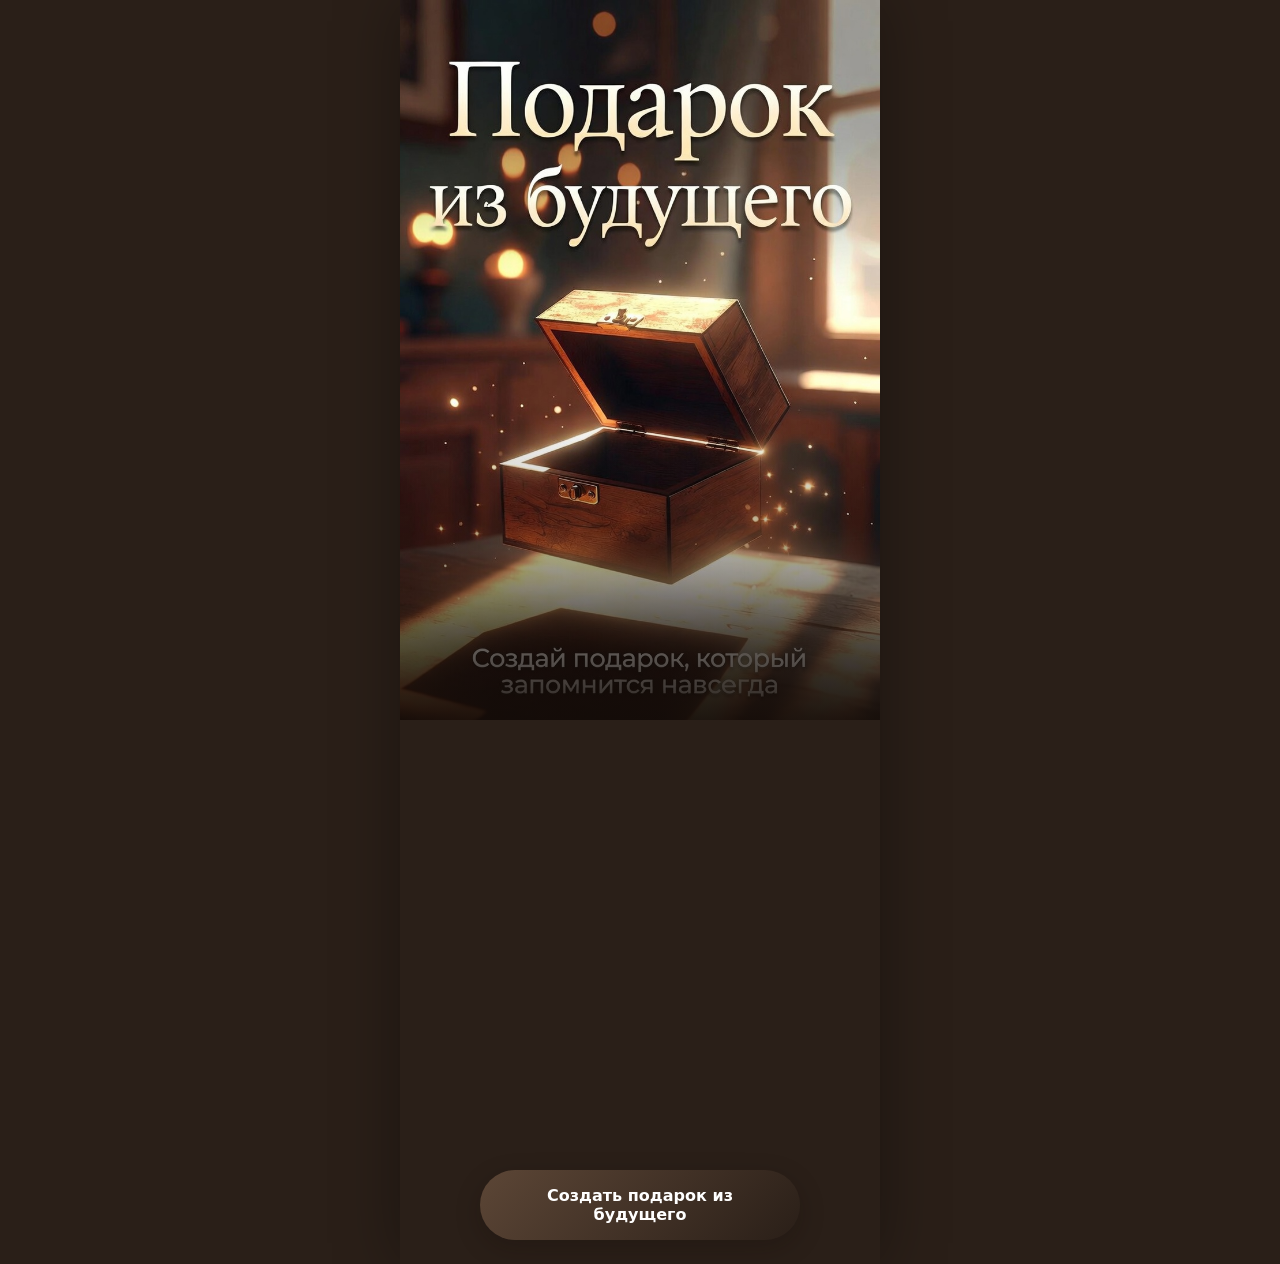
==== index.html @ 7c41b128 "Deploy: correct folder structure for GitHub Pages Co-authored-by: Cursor <cursoragent@cursor.com>" ====
<!DOCTYPE html>
<html lang="ru">
<head>
  <meta charset="UTF-8">
  <meta name="viewport" content="width=device-width, initial-scale=1, viewport-fit=cover">
  <meta name="description" content="Подарок из Будущего — создай персональный деревянный подарок от 3Д-лес за 3 минуты">
  <title>Подарок из Будущего | 3Д-лес</title>
  <link rel="stylesheet" href="css/styles.css">
</head>
<body>
  <div class="app">
    <div class="hero-backdrop" aria-hidden="true">
      <img
        class="hero-cover-img"
        src="assets/images/hero-cover.jpg"
        alt="Подарок из Будущего — создай подарок, который запомнится навсегда"
        width="832"
        height="1248"
        fetchpriority="high"
        decoding="sync"
      />
    </div>
    <div class="ambient-bg" aria-hidden="true"></div>
    <div class="particles" aria-hidden="true"></div>

    <div class="progress-wrap" id="progress-wrap">
      <div class="progress-head">
        <span class="progress-step-icon" id="progress-step-icon" aria-hidden="true"></span>
        <p class="progress-label" id="progress-label">Шаг 1 из 6</p>
      </div>
      <div class="progress-track" aria-hidden="true">
        <div class="progress-bar"><div class="progress-fill" id="progress-fill"></div></div>
      </div>
      <img
        class="progress-art"
        id="progress-art"
        src="assets/icons/progress-bar.webp"
        alt="Прогресс: шаги 1–6 игры"
        width="320"
        height="80"
        loading="lazy"
        decoding="async"
      />
    </div>

    <!-- Этап 0 — обложка -->
    <section class="screen intro active" id="screen-intro">
      <div class="intro-content">
        <div class="intro-cta">
          <button type="button" class="btn btn-primary btn-start-glow" id="btn-start">
            Создать подарок из будущего
          </button>
        </div>
      </div>
    </section>

    <!-- Вопрос 1 -->
    <section class="screen" id="screen-q1" data-step="1">
      <div class="question-header">
        <span class="step-icon" aria-hidden="true"></span>
        <p class="step">Вопрос 1</p>
        <h2>Кому ты хочешь подарить особенное тепло?</h2>
      </div>
      <div class="cards" id="cards-recipient"></div>
      <div class="input-wrap input-other" id="recipient-other-wrap" style="display:none">
        <input type="text" id="recipient-other" placeholder="Кому именно?">
      </div>
      <div class="nav-row">
        <button type="button" class="btn btn-ghost" id="btn-back-1">Назад</button>
        <button type="button" class="btn btn-nav-next" id="btn-next-1" data-next disabled>Далее</button>
      </div>
    </section>

    <!-- Вопрос 2 -->
    <section class="screen" id="screen-q2" data-step="2">
      <div class="question-header">
        <span class="step-icon" aria-hidden="true"></span>
        <p class="step">Вопрос 2</p>
        <h2>Какой он/она человек?</h2>
        <p class="question-note">Выбери от 1 до 3</p>
      </div>
      <div class="cards single-col" id="cards-traits"></div>
      <div class="nav-row">
        <button type="button" class="btn btn-ghost" id="btn-back-2">Назад</button>
        <button type="button" class="btn btn-nav-next" id="btn-next-2" data-next disabled>Далее</button>
      </div>
    </section>

    <!-- Вопрос 3 -->
    <section class="screen" id="screen-q3" data-step="3">
      <div class="question-header">
        <span class="step-icon" aria-hidden="true"></span>
        <p class="step">Вопрос 3</p>
        <h2>По какому поводу будет подарок?</h2>
      </div>
      <div class="cards single-col" id="cards-occasion"></div>
      <div class="input-wrap input-other" id="occasion-other-wrap" style="display:none">
        <input type="text" id="occasion-other" placeholder="Какая дата или повод?">
      </div>
      <div class="nav-row">
        <button type="button" class="btn btn-ghost" id="btn-back-3">Назад</button>
        <button type="button" class="btn btn-nav-next" id="btn-next-3" data-next disabled>Далее</button>
      </div>
    </section>

    <!-- Вопрос 4 -->
    <section class="screen" id="screen-q4" data-step="4">
      <div class="question-header">
        <span class="step-icon" aria-hidden="true"></span>
        <p class="step">Вопрос 4</p>
        <h2>Какие слова ты хочешь сказать через этот подарок?</h2>
      </div>
      <div class="input-wrap">
        <textarea id="words-input" placeholder="Напиши от души…"></textarea>
      </div>
      <div class="hints">
        <button type="button" class="hint-chip">Спасибо, что ты есть</button>
        <button type="button" class="hint-chip">Каждый день с тобой — чудо</button>
        <button type="button" class="hint-chip">Ты — моё самое большое счастье</button>
      </div>
      <div class="nav-row">
        <button type="button" class="btn btn-ghost" id="btn-back-4">Назад</button>
        <button type="button" class="btn btn-nav-next" id="btn-next-4" data-next>Далее</button>
      </div>
    </section>

    <!-- Вопрос 5 -->
    <section class="screen" id="screen-q5" data-step="5">
      <div class="question-header">
        <span class="step-icon" aria-hidden="true"></span>
        <p class="step">Вопрос 5 <span class="optional-badge">(опционально)</span></p>
        <h2>Добавь важные детали</h2>
      </div>
      <div class="details-grid">
        <div>
          <label for="detail-name">Имя человека</label>
          <input type="text" id="detail-name" placeholder="Как зовут?">
        </div>
        <div>
          <label for="detail-date">Важная дата</label>
          <input type="text" id="detail-date" placeholder="Например: 14.02.2020">
        </div>
        <div>
          <label for="detail-phrase">Любимая фраза / цитата</label>
          <input type="text" id="detail-phrase" placeholder="Ваша особая фраза">
        </div>
      </div>
      <div class="nav-row">
        <button type="button" class="btn btn-ghost" id="btn-back-5">Назад</button>
        <button type="button" class="btn btn-nav-next" id="btn-next-5" data-next>Далее</button>
      </div>
    </section>

    <!-- Вопрос 6 -->
    <section class="screen" id="screen-q6" data-step="6">
      <div class="question-header">
        <span class="step-icon" aria-hidden="true"></span>
        <p class="step">Вопрос 6</p>
        <h2>В каком стиле сделать подарок?</h2>
      </div>
      <div class="cards single-col" id="cards-style"></div>
      <div class="nav-row">
        <button type="button" class="btn btn-ghost" id="btn-back-6">Назад</button>
        <button type="button" class="btn btn-nav-next btn-nav-next--long" id="btn-next-6" data-next disabled>Узнать свой подарок</button>
      </div>
    </section>

    <!-- Загрузка -->
    <section class="screen loading-screen" id="screen-loading">
      <div class="loader-ring"></div>
      <p>Мастер из будущего создаёт твой подарок…</p>
    </section>

    <!-- Результат -->
    <section class="screen result" id="screen-result">
      <div class="gift-visual wood-panel">
        <picture class="gift-picture" id="gift-picture">
          <source id="gift-img-webp" type="image/webp" />
          <img
            id="gift-img"
            class="gift-img"
            loading="lazy"
            decoding="async"
            sizes="(max-width: 480px) 100vw, 480px"
            alt=""
          />
        </picture>
        <h2 class="gift-title" id="gift-title">Подарок</h2>
      </div>
      <p class="gift-text" id="gift-text"></p>
      <div class="products-block">
        <h3>Идеи от 3Д-лес</h3>
        <ul class="products-list" id="products-list"></ul>
      </div>
      <form class="lead-form wood-panel" id="lead-form">
        <h3>Отправить мастеру в 3Д-лес</h3>
        <div class="field">
          <label for="lead-name">Ваше имя</label>
          <input type="text" id="lead-name" required placeholder="Как к вам обращаться?">
        </div>
        <div class="field">
          <label for="lead-contact">Telegram или MAX</label>
          <input type="text" id="lead-contact" required placeholder="@username, ссылка MAX или +7…">
        </div>
        <div class="field">
          <label for="lead-comment">Комментарий (необязательно)</label>
          <textarea id="lead-comment" rows="2" placeholder="Пожелания к заказу"></textarea>
        </div>
        <button type="submit" class="btn btn-gold">Отправить мастеру в 3Д-лес</button>
      </form>
      <p class="success-msg" id="lead-success">Спасибо! Мастер свяжется с вами. Заявка сохранена.</p>
      <div class="result-actions">
        <button type="button" class="btn btn-secondary btn-with-icon" id="btn-share">
          <span class="btn-icon-slot" id="btn-share-icon" aria-hidden="true"></span>
          <span>Поделиться в сторис</span>
        </button>
        <button type="button" class="btn btn-vk" id="btn-vk" aria-label="Поделиться ВКонтакте">
          <svg viewBox="0 0 24 24" fill="currentColor" aria-hidden="true"><path d="M12.785 16.241s.336-.027.483-.206c.116-.135.09-.39.09-.39s-.014-1.317.588-1.514c.594-.195 1.322 1.277 2.095 1.813.59.405 1.11.31 1.11.31l1.967-.028s.97-.061.512-.825c-.038-.062-.268-.567-1.372-1.672-1.143-1.086-1.04-.455.48-1.46.835-.552 1.263-.933 1.142-1.104-.108-.146-.77-.102-1.716-.063-1.449.06-2.13.04-2.46-.234-.51-.335-.36-1.075-.36-1.075s.022-.67.18-.966c.176-.31.607-.405.607-.405h1.67s.248-.033.43.117c.132.108.215.354.215.354s.038.97-.087 1.492c-.12.51-.378.67-.378.67s-.288.184-.678.014c-.52-.223-1.092-.463-1.15-.486-.437-.185-.308-.36-.234-.555.175-.416.8-1.013 1.103-1.368.303-.355.665-.744.665-1.003 0-.259-.042-.37-.348-.37h-1.93s-1.42.01-1.637.307c-.12.157-.094.498-.094.498s.168 2.502-.392 2.81-.9-.214-2.02-2.14-.99-1.4-1.1-1.47-.29-.17-.29.17c0 .255.01 1.63.01 1.63s-.01.76-.335.87-.77-.11-1.72-1.06c-1.17-1.16-2.05-3.24-2.05-3.24s-.11-.29.084-.44c.18-.135.42-.09.42-.09l2.54-.02s.373-.028.624.11c.15.082.25.27.25.27s.047 1.23-.094 1.79-.28.52-.28.52-.503.028-1.07-.51c-1.03-1.07-1.44-2.23-1.44-2.23s-.12-.39.094-.6c.19-.19.54-.24.54-.24h1.96z"/></svg>
          Поделиться ВКонтакте
        </button>
        <button type="button" class="btn btn-ghost btn-with-icon" id="btn-restart">
          <span class="btn-icon-slot" id="btn-restart-icon" aria-hidden="true"></span>
          <span>Создать ещё один подарок</span>
        </button>
      </div>
    </section>
  </div>

  <canvas id="share-canvas" width="1080" height="1920"></canvas>
  <script src="js/icons.js"></script>
  <script src="js/data.js"></script>
  <script src="js/config-overrides.js"></script>
  <script src="js/app.js"></script>
</body>
</html>
---- css/styles.css ----
:root {
  --wood-dark: #2a1f18;
  --wood: #5c4636;
  --wood-light: #8b6f56;
  --beige: #f5ebe0;
  --cream: #faf6f1;
  --cream-glow: #fff5e1;
  --gold: #c9a962;
  --gold-bright: #e8b84a;
  --gold-soft: #e8d5a8;
  --white: #ffffff;
  --shadow: rgba(20, 12, 8, 0.25);
  --gold-glow: 0 0 18px rgba(232, 184, 74, 0.55), 0 0 36px rgba(201, 169, 98, 0.28);
  --gold-glow-soft: 0 0 12px rgba(201, 169, 98, 0.4);
  --radius: 16px;
  --font: 'Segoe UI', system-ui, -apple-system, sans-serif;
  --font-serif: 'Georgia', 'Times New Roman', serif;
  --wood-texture: url('../assets/bg-wood-leaves.png');
  --hero-cover: url('../assets/images/hero-cover.webp');
  --overlay-game: linear-gradient(
    165deg,
    rgba(42, 31, 24, 0.88) 0%,
    rgba(61, 46, 36, 0.72) 45%,
    rgba(42, 31, 24, 0.92) 100%
  );
  --overlay-vignette: radial-gradient(
    ellipse 120% 80% at 50% 40%,
    transparent 0%,
    rgba(20, 12, 8, 0.55) 100%
  );
}

*,
*::before,
*::after {
  box-sizing: border-box;
  margin: 0;
  padding: 0;
}

html {
  font-size: 16px;
  -webkit-tap-highlight-color: transparent;
}

body {
  font-family: var(--font);
  background: var(--wood-dark);
  color: var(--cream);
  min-height: 100dvh;
  overflow-x: hidden;
  display: flex;
  justify-content: center;
  width: 100%;
}

.app {
  width: 100%;
  max-width: 480px;
  min-height: 100dvh;
  min-height: 100svh;
  display: flex;
  flex-direction: column;
  position: relative;
  isolation: isolate;
  background: var(--wood-dark);
  overflow: hidden;
  flex-shrink: 0;
}

/* Фоновые слои — внутри .app, без fixed (иначе съезжает влево) */
.hero-backdrop,
.ambient-bg,
.particles {
  position: absolute;
  top: 0;
  left: 0;
  right: 0;
  bottom: 0;
  width: 100%;
  height: 100%;
  min-height: 100dvh;
  min-height: 100svh;
  pointer-events: none;
  z-index: 0;
}

.hero-backdrop {
  opacity: 0;
  transition: opacity 0.5s ease;
  display: flex;
  justify-content: center;
  align-items: flex-start;
  background: var(--wood-dark);
  overflow: hidden;
}

.hero-cover-img {
  display: block;
  width: 100%;
  height: auto;
  max-width: 100%;
  object-fit: contain;
  object-position: center top;
}

.app:has(#screen-intro.active) .hero-backdrop,
body.game-intro .hero-backdrop {
  opacity: 1;
  top: 0;
  left: 0;
  right: 0;
  bottom: auto;
  height: auto;
  min-height: 0;
}

body.game-intro .hero-cover-img {
  max-height: min(82svh, 920px);
}

.hero-backdrop::after {
  content: '';
  position: absolute;
  left: 0;
  right: 0;
  bottom: 0;
  height: 42%;
  z-index: 1;
  pointer-events: none;
  background: linear-gradient(
    to top,
    rgba(20, 12, 8, 0.92) 0%,
    rgba(20, 12, 8, 0.45) 45%,
    transparent 100%
  );
}

body.game-intro .particles,
body.game-intro .ambient-bg {
  opacity: 0 !important;
  visibility: hidden;
}

.ambient-bg {
  background: var(--overlay-game), var(--wood-texture) center / cover no-repeat;
  opacity: 0;
  transition: opacity 0.45s ease;
}

.app:has(.screen.active:not(#screen-intro)) .ambient-bg,
body.game-flow:not(.game-intro) .ambient-bg {
  opacity: 1;
}

.particles {
  opacity: 0;
  transition: opacity 0.45s ease;
  background-image:
    radial-gradient(circle, rgba(255, 213, 128, 0.55) 0%, transparent 70%),
    radial-gradient(circle, rgba(255, 245, 225, 0.4) 0%, transparent 70%),
    radial-gradient(circle, rgba(201, 169, 98, 0.35) 0%, transparent 70%);
  background-size: 6px 6px, 4px 4px, 8px 8px;
  background-position: 12% 22%, 78% 18%, 45% 65%, 88% 72%, 25% 80%, 62% 35%;
  filter: blur(0.5px);
  animation: particlesPulse 10s ease-in-out infinite alternate;
}

.app:has(.screen.active:not(#screen-intro)) .particles,
body.game-flow:not(.game-intro) .particles {
  opacity: 0.7;
}

.particles::before {
  content: '';
  position: absolute;
  inset: 0;
  background:
    radial-gradient(ellipse 90px 90px at 18% 28%, rgba(255, 200, 100, 0.18), transparent 70%),
    radial-gradient(ellipse 70px 70px at 82% 22%, rgba(255, 230, 180, 0.14), transparent 70%),
    radial-gradient(ellipse 110px 110px at 65% 78%, rgba(201, 169, 98, 0.12), transparent 70%),
    radial-gradient(ellipse 50px 50px at 40% 55%, rgba(255, 245, 225, 0.1), transparent 70%);
  filter: blur(2px);
}

@keyframes particlesPulse {
  from { opacity: 0.45; }
  to { opacity: 0.85; }
}

.app > :not(.hero-backdrop):not(.ambient-bg):not(.particles) {
  position: relative;
  z-index: 1;
}

/* Текстура дерева — внутри карточек, не на фоне страницы */
.wood-panel {
  position: relative;
  overflow: hidden;
  isolation: isolate;
}

.wood-panel::before {
  content: '';
  position: absolute;
  inset: 0;
  background: var(--wood-texture) no-repeat left center / cover;
  z-index: 0;
}

.wood-panel::after {
  content: '';
  position: absolute;
  inset: 0;
  background: rgba(252, 248, 242, 0.92);
  z-index: 0;
  box-shadow: inset 0 0 0 1px rgba(201, 169, 98, 0.25);
  transition: box-shadow 0.25s ease;
}

.wood-panel > * {
  position: relative;
  z-index: 1;
}

/* Текст на светлых «деревянных» карточках */
.wood-panel,
.wood-panel .label,
.wood-panel .product-label,
.wood-panel h2,
.wood-panel h3 {
  color: var(--wood-dark);
}

.wood-panel .product-label {
  font-weight: 500;
  line-height: 1.45;
}

/* Progress */
.progress-wrap {
  width: 100%;
  padding: 12px 16px 0;
  opacity: 0;
  transition: opacity 0.3s;
}

.progress-wrap.visible {
  opacity: 1;
}

.progress-head {
  display: flex;
  align-items: center;
  justify-content: center;
  gap: 10px;
  margin-bottom: 8px;
}

.progress-step-icon {
  display: flex;
  flex-shrink: 0;
}

.progress-step-icon .game-icon--step {
  width: 48px;
  height: 48px;
}

.question-header .step-icon .game-icon--step {
  width: 48px;
  height: 48px;
}

.progress-track {
  margin-bottom: 8px;
}

.progress-bar {
  height: 4px;
  background: rgba(92, 70, 54, 0.12);
  border-radius: 4px;
  overflow: hidden;
}

.progress-fill {
  height: 100%;
  background: linear-gradient(90deg, var(--wood-light), var(--gold));
  border-radius: 4px;
  width: 0%;
  transition: width 0.4s ease;
}

.progress-label {
  font-size: 1.1rem;
  font-weight: 600;
  color: var(--gold-bright);
  margin: 0;
  text-align: center;
  letter-spacing: 0.02em;
  text-shadow: 0 1px 6px rgba(0, 0, 0, 0.5);
}

.progress-art {
  display: block;
  width: 100%;
  max-width: 320px;
  height: auto;
  margin: 0 auto;
  padding: 0 4px;
  opacity: 0.95;
}

.progress-wrap[data-step='1'] .progress-art { filter: none; }
.progress-wrap[data-step='2'] .progress-art { opacity: 1; }

/* Screens */
.screen {
  display: none;
  flex: 1;
  flex-direction: column;
  width: 100%;
  padding: max(16px, env(safe-area-inset-left)) max(16px, env(safe-area-inset-right));
  padding-top: 16px;
  padding-bottom: max(16px, env(safe-area-inset-bottom));
  animation: fadeIn 0.45s ease;
  min-height: 0;
  position: relative;
}

.screen.active {
  display: flex;
}

.screen:not(.intro)::before {
  content: '';
  position: absolute;
  inset: 0;
  background: var(--overlay-vignette);
  pointer-events: none;
  z-index: 0;
}

.screen:not(.intro) > * {
  position: relative;
  z-index: 1;
}

@keyframes fadeIn {
  from {
    opacity: 0;
    transform: translateY(12px);
  }
  to {
    opacity: 1;
    transform: translateY(0);
  }
}

/* Intro — полноэкранная обложка */
.intro {
  padding: 0;
  width: 100%;
  min-height: 100dvh;
  min-height: 100svh;
  flex: 1;
  position: relative;
  background: transparent;
}

.intro::before {
  display: none;
}

.intro-content {
  position: absolute;
  z-index: 2;
  left: 0;
  right: 0;
  bottom: 0;
  display: flex;
  flex-direction: column;
  align-items: center;
  width: 100%;
  padding: 0 max(16px, env(safe-area-inset-right)) max(24px, env(safe-area-inset-bottom))
    max(16px, env(safe-area-inset-left));
  text-align: center;
  pointer-events: none;
}

.intro-cta {
  width: 100%;
  max-width: 340px;
  display: flex;
  flex-direction: column;
  align-items: center;
  pointer-events: auto;
}

.intro .btn-start-glow {
  width: 100%;
  max-width: 320px;
}

.btn-start-glow {
  box-shadow:
    0 8px 28px rgba(0, 0, 0, 0.45),
    0 0 24px rgba(201, 169, 98, 0.35);
  border: 1px solid rgba(232, 213, 168, 0.35);
}

/* Buttons */
.btn {
  display: inline-flex;
  align-items: center;
  justify-content: center;
  gap: 8px;
  border: none;
  border-radius: 999px;
  font-family: inherit;
  font-size: 1rem;
  font-weight: 600;
  cursor: pointer;
  transition: transform 0.2s, box-shadow 0.2s, background 0.2s;
}

.btn:active {
  transform: scale(0.98);
}

.btn-primary {
  background: linear-gradient(135deg, var(--wood) 0%, var(--wood-dark) 100%);
  color: var(--white);
  padding: 16px 32px;
  width: 100%;
  max-width: 340px;
  box-shadow: 0 8px 24px var(--shadow);
}

.btn-primary:hover {
  box-shadow: 0 12px 32px rgba(61, 46, 36, 0.25);
}

.btn-secondary {
  background: var(--white);
  color: var(--wood);
  padding: 12px 24px;
  border: 2px solid rgba(92, 70, 54, 0.2);
}

.btn-gold {
  background: linear-gradient(135deg, var(--gold) 0%, #b8944f 100%);
  color: var(--white);
  padding: 14px 28px;
  width: 100%;
}

.btn-ghost {
  background: rgba(250, 246, 241, 0.08);
  color: var(--cream);
  padding: 10px 14px;
  font-size: 0.9rem;
  border: 1px solid rgba(201, 169, 98, 0.25);
  border-radius: 999px;
}

.btn-ghost span {
  text-shadow: 0 1px 4px rgba(0, 0, 0, 0.35);
}

/* Question screens */
.question-header {
  display: flex;
  flex-wrap: wrap;
  align-items: center;
  gap: 10px;
  margin-bottom: 20px;
}

.question-header .step-icon {
  display: flex;
}

.question-header h2 {
  font-size: 1.25rem;
  font-weight: 600;
  line-height: 1.35;
  flex: 1 1 100%;
  color: var(--cream);
  text-shadow: 0 2px 12px rgba(0, 0, 0, 0.5);
}

.question-header .step {
  font-size: 1.15rem;
  font-weight: 600;
  color: var(--gold-bright);
  margin-bottom: 0;
  letter-spacing: 0.02em;
  text-shadow: 0 1px 8px rgba(0, 0, 0, 0.5);
}

.question-header .step .optional-badge {
  font-size: 0.85rem;
  font-weight: 500;
}

.cards {
  display: grid;
  grid-template-columns: 1fr 1fr;
  gap: 10px;
  flex: 1;
  align-content: start;
  overflow-y: auto;
  padding-bottom: 8px;
}

.card {
  border: 2px solid rgba(92, 70, 54, 0.08);
  border-radius: var(--radius);
  padding: 14px 12px;
  text-align: center;
  cursor: pointer;
  transition: border-color 0.25s ease, box-shadow 0.25s ease, transform 0.2s ease;
  box-shadow: 0 4px 12px var(--shadow);
}

@media (hover: hover) {
  .card:hover {
    transform: translateY(-2px);
    border-color: rgba(201, 169, 98, 0.75);
    box-shadow: var(--gold-glow), 0 6px 20px var(--shadow);
  }

  .card.wood-panel:hover::after {
    box-shadow:
      inset 0 0 0 2px rgba(232, 184, 74, 0.7),
      inset 0 0 28px rgba(201, 169, 98, 0.22);
  }

  .wood-panel.lead-form:hover,
  .gift-visual.wood-panel:hover,
  .products-list li.wood-panel:hover {
    box-shadow: var(--gold-glow), 0 8px 24px var(--shadow);
  }

  .wood-panel.lead-form:hover::after,
  .gift-visual.wood-panel:hover::after,
  .products-list li.wood-panel:hover::after {
    box-shadow:
      inset 0 0 0 2px rgba(232, 184, 74, 0.55),
      inset 0 0 24px rgba(201, 169, 98, 0.18);
  }
}

.card.selected {
  border-color: var(--gold);
  box-shadow: var(--gold-glow-soft), 0 6px 20px rgba(201, 169, 98, 0.35);
}

.card.selected.wood-panel::after {
  box-shadow:
    inset 0 0 0 2px rgba(232, 184, 74, 0.75),
    inset 0 0 20px rgba(201, 169, 98, 0.2);
}

.card-icon {
  display: flex;
  justify-content: center;
  align-items: center;
  margin-bottom: 8px;
  min-height: 48px;
}

.icon-picture {
  display: flex;
  justify-content: center;
  line-height: 0;
}

.game-icon {
  display: block;
  max-width: 100%;
  height: auto;
  object-fit: contain;
}

.game-icon--card {
  width: 48px;
  height: 48px;
}

.game-icon--step {
  width: 40px;
  height: 40px;
}

.game-icon--btn {
  width: 28px;
  height: 28px;
}

.game-icon--hero {
  width: 96px;
  height: 96px;
}

.game-icon--wide {
  width: min(100%, 200px);
  height: auto;
}

.btn-with-icon {
  display: inline-flex;
  align-items: center;
  justify-content: center;
  gap: 8px;
}

.nav-row .btn-nav-next {
  flex: 1;
  width: 100%;
  max-width: 220px;
  min-height: 64px;
  padding: 14px 20px;
  border: 3px solid var(--gold);
  border-radius: 18px;
  background: linear-gradient(160deg, #7a5f4a 0%, #5c4636 45%, #3d2e24 100%);
  color: var(--gold-bright);
  box-shadow: 0 6px 18px rgba(20, 12, 8, 0.45);
  text-shadow: 0 1px 2px rgba(0, 0, 0, 0.35);
}

.nav-row .btn-nav-next:hover:not(:disabled) {
  transform: scale(1.02);
  box-shadow: 0 8px 22px rgba(20, 12, 8, 0.5);
  border-color: var(--gold-bright);
}

.nav-row .btn-nav-next:active:not(:disabled) {
  transform: scale(0.98);
  box-shadow: 0 4px 12px rgba(20, 12, 8, 0.4);
}

.nav-row .btn-nav-next:disabled {
  opacity: 0.45;
  cursor: not-allowed;
  box-shadow: none;
}

.btn-nav-next-label {
  display: block;
  font-size: 1.05rem;
  font-weight: 700;
  letter-spacing: 0.14em;
  text-transform: uppercase;
  line-height: 1.2;
}

.btn-nav-next--long {
  max-width: 100%;
}

.btn-nav-next--long .btn-nav-next-label {
  font-size: 0.82rem;
  letter-spacing: 0.04em;
  text-transform: none;
}

.nav-row .btn-ghost {
  flex: 0 0 auto;
  min-width: 100px;
}

.card .label {
  font-size: 0.8rem;
  line-height: 1.25;
  color: var(--wood-dark);
}

.card.full-width {
  grid-column: 1 / -1;
}

.cards.single-col {
  grid-template-columns: 1fr;
}

/* Inputs */
.input-wrap {
  margin-top: 12px;
}

.input-wrap input,
.input-wrap textarea {
  width: 100%;
  padding: 14px 16px;
  border: 2px solid rgba(92, 70, 54, 0.15);
  border-radius: var(--radius);
  font-family: inherit;
  font-size: 1rem;
  background: var(--white);
  color: var(--wood-dark);
  resize: vertical;
  transition: border-color 0.25s ease, box-shadow 0.25s ease;
}

.input-wrap textarea {
  min-height: 120px;
}

@media (hover: hover) {
  .input-wrap input:hover,
  .input-wrap textarea:hover {
    border-color: rgba(201, 169, 98, 0.65);
    box-shadow: var(--gold-glow-soft);
  }
}

.input-wrap input:focus,
.input-wrap textarea:focus {
  outline: none;
  border-color: var(--gold);
  box-shadow: var(--gold-glow-soft);
}

.hints {
  display: flex;
  flex-wrap: wrap;
  gap: 8px;
  margin-top: 12px;
}

.hint-chip {
  font-size: 0.75rem;
  padding: 6px 12px;
  background: rgba(201, 169, 98, 0.22);
  border-radius: 999px;
  color: var(--cream);
  cursor: pointer;
  border: 1px solid rgba(201, 169, 98, 0.35);
  font-family: inherit;
  transition: border-color 0.25s ease, box-shadow 0.25s ease, background 0.25s ease;
}

@media (hover: hover) {
  .hint-chip:hover {
    border-color: var(--gold-bright);
    background: rgba(201, 169, 98, 0.35);
    box-shadow: var(--gold-glow-soft);
  }
}

.details-grid {
  display: flex;
  flex-direction: column;
  gap: 14px;
}

.details-grid label {
  font-size: 0.85rem;
  color: var(--gold-soft);
  display: block;
  margin-bottom: 4px;
  text-shadow: 0 1px 4px rgba(0, 0, 0, 0.4);
}

.details-grid input {
  width: 100%;
  padding: 14px 16px;
  border: 2px solid rgba(92, 70, 54, 0.15);
  border-radius: var(--radius);
  font-family: inherit;
  font-size: 1rem;
  background: var(--white);
  color: var(--wood-dark);
  transition: border-color 0.25s ease, box-shadow 0.25s ease;
}

@media (hover: hover) {
  .details-grid input:hover {
    border-color: rgba(201, 169, 98, 0.65);
    box-shadow: var(--gold-glow-soft);
  }
}

.details-grid input:focus {
  outline: none;
  border-color: var(--gold);
  box-shadow: var(--gold-glow-soft);
}

.optional-badge {
  font-size: 0.7rem;
  color: rgba(250, 246, 241, 0.65);
  font-weight: normal;
}

.question-note {
  font-size: 0.85rem;
  color: var(--gold-soft);
  margin-top: 6px;
  text-shadow: 0 1px 4px rgba(0, 0, 0, 0.4);
}

.nav-row {
  display: flex;
  gap: 12px;
  margin-top: auto;
  padding-top: 16px;
}

.nav-row .btn-primary {
  flex: 1;
}

/* Loading */
.loading-screen {
  justify-content: center;
  align-items: center;
  text-align: center;
}

.loader-ring {
  width: 64px;
  height: 64px;
  border: 4px solid rgba(201, 169, 98, 0.25);
  border-top-color: var(--gold);
  border-radius: 50%;
  animation: spin 1s linear infinite;
  margin-bottom: 24px;
}

@keyframes spin {
  to {
    transform: rotate(360deg);
  }
}

.loading-screen p {
  font-size: 1.1rem;
  color: var(--cream-glow);
  text-shadow: 0 2px 12px rgba(0, 0, 0, 0.55);
}

/* Result */
.result {
  padding-bottom: 32px;
}

.gift-visual {
  border-radius: 20px;
  padding: 32px 24px;
  text-align: center;
  margin-bottom: 20px;
  box-shadow: 0 12px 40px var(--shadow);
  border: 1px solid rgba(92, 70, 54, 0.1);
  transition: box-shadow 0.25s ease, border-color 0.25s ease;
}

.gift-picture {
  display: block;
  width: 100%;
  margin: 0 0 16px;
  border-radius: 14px;
  overflow: hidden;
  background: rgba(255, 255, 255, 0.5);
  line-height: 0;
}

.gift-img {
  width: 100%;
  height: auto;
  max-height: min(58vh, 400px);
  object-fit: cover;
  object-position: center;
  display: block;
  opacity: 0;
  transition: opacity 0.35s ease;
}

.gift-img.is-loaded {
  opacity: 1;
}

.gift-img.has-error {
  opacity: 0;
  min-height: 0;
}

.gift-title {
  font-size: 1.35rem;
  font-weight: 600;
  line-height: 1.3;
  position: relative;
  color: var(--wood-dark);
}

.gift-text {
  font-size: 0.95rem;
  line-height: 1.6;
  color: var(--cream);
  margin-bottom: 20px;
  text-shadow: 0 1px 8px rgba(0, 0, 0, 0.45);
}

.products-block h3 {
  font-size: 0.85rem;
  text-transform: uppercase;
  letter-spacing: 0.06em;
  color: var(--gold-bright);
  margin-bottom: 10px;
  text-shadow: 0 1px 6px rgba(0, 0, 0, 0.4);
}

.products-list {
  list-style: none;
  margin-bottom: 24px;
}

.products-list li {
  padding: 12px 14px;
  border-radius: 12px;
  margin-bottom: 8px;
  font-size: 0.95rem;
  box-shadow: 0 2px 10px var(--shadow);
  border: 1px solid rgba(92, 70, 54, 0.15);
  transition: box-shadow 0.25s ease, border-color 0.25s ease;
}

.products-list li .product-label {
  color: var(--wood-dark);
  font-weight: 500;
}

.products-list li .product-label::before {
  content: '◆ ';
  color: #9a7b3c;
  font-weight: 700;
}

.lead-form {
  border-radius: var(--radius);
  padding: 20px;
  box-shadow: 0 8px 24px var(--shadow);
  margin-bottom: 16px;
  border: 1px solid rgba(92, 70, 54, 0.1);
  transition: box-shadow 0.25s ease, border-color 0.25s ease;
}

.lead-form h3 {
  font-size: 1rem;
  margin-bottom: 14px;
  color: var(--wood-dark);
}

.lead-form .field {
  margin-bottom: 12px;
}

.lead-form label {
  font-size: 0.8rem;
  color: var(--wood-light);
  display: block;
  margin-bottom: 4px;
}

.lead-form input,
.lead-form textarea {
  width: 100%;
  padding: 12px 14px;
  border: 2px solid rgba(92, 70, 54, 0.12);
  border-radius: 10px;
  font-family: inherit;
  font-size: 1rem;
  background: rgba(255, 255, 255, 0.92);
}

.result-actions {
  display: flex;
  flex-direction: column;
  gap: 10px;
}

.btn-vk {
  background: #0077ff;
  color: var(--white);
  padding: 14px 28px;
  width: 100%;
  gap: 10px;
}

.btn-vk:hover {
  background: #0066dd;
  box-shadow: 0 8px 20px rgba(0, 119, 255, 0.35);
}

.btn-vk svg {
  width: 22px;
  height: 22px;
  flex-shrink: 0;
}

.success-msg {
  display: none;
  text-align: center;
  padding: 16px;
  background: rgba(201, 169, 98, 0.2);
  border-radius: var(--radius);
  color: var(--wood);
  margin-bottom: 12px;
}

.success-msg.show {
  display: block;
}

/* Share canvas hidden */
#share-canvas {
  display: none;
}

.nav-row {
  width: 100%;
  align-items: center;
}

.cards {
  width: 100%;
}

@media (max-width: 360px) {
  .cards {
    grid-template-columns: 1fr;
  }

  .intro .brand {
    font-size: 0.7rem;
  }
}

@media (min-width: 481px) {
  .app {
    box-shadow: 0 0 60px rgba(0, 0, 0, 0.35);
  }
}
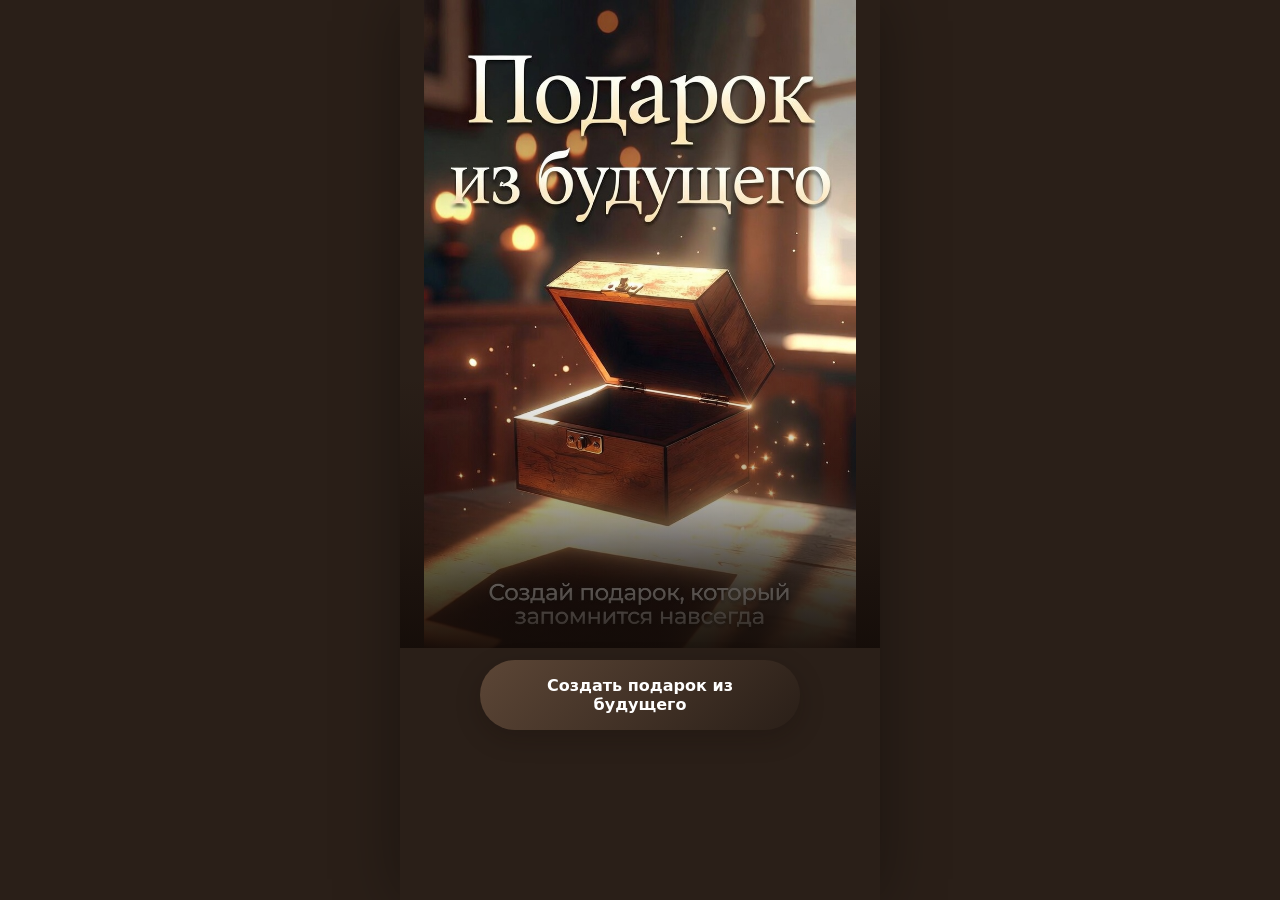
==== commit ab9b8869: "Show user words and details on result; explain sample image on Q4-Q5 Co-authored-by: Cursor <cursora" ====
--- a/index.html
+++ b/index.html
@@ -109,6 +109,7 @@
         <span class="step-icon" aria-hidden="true"></span>
         <p class="step">Вопрос 4</p>
         <h2>Какие слова ты хочешь сказать через этот подарок?</h2>
+        <p class="question-note" id="q4-note"></p>
       </div>
       <div class="input-wrap">
         <textarea id="words-input" placeholder="Напиши от души…"></textarea>
@@ -130,6 +131,7 @@
         <span class="step-icon" aria-hidden="true"></span>
         <p class="step">Вопрос 5 <span class="optional-badge">(опционально)</span></p>
         <h2>Добавь важные детали</h2>
+        <p class="question-note" id="q5-note"></p>
       </div>
       <div class="details-grid">
         <div>
@@ -184,8 +186,14 @@
             sizes="(max-width: 480px) 100vw, 480px"
             alt=""
           />
+          <div class="gift-engrave-preview" id="gift-engrave-preview" aria-hidden="true"></div>
         </picture>
         <h2 class="gift-title" id="gift-title">Подарок</h2>
+      </div>
+      <p class="gift-sample-note" id="gift-sample-note"></p>
+      <div class="gift-personal wood-panel" id="gift-personal" hidden>
+        <h3 class="gift-personal-title" id="gift-personal-title"></h3>
+        <dl class="gift-personal-list" id="gift-personal-list"></dl>
       </div>
       <p class="gift-text" id="gift-text"></p>
       <div class="products-block">
--- a/css/styles.css
+++ b/css/styles.css
@@ -107,16 +107,19 @@
 .app:has(#screen-intro.active) .hero-backdrop,
 body.game-intro .hero-backdrop {
   opacity: 1;
-  top: 0;
-  left: 0;
-  right: 0;
+  position: relative;
+  top: auto;
+  left: auto;
+  right: auto;
   bottom: auto;
+  width: 100%;
   height: auto;
   min-height: 0;
+  flex: 0 0 auto;
 }
 
 body.game-intro .hero-cover-img {
-  max-height: min(82svh, 920px);
+  max-height: min(72svh, 820px);
 }
 
 .hero-backdrop::after {
@@ -240,12 +243,18 @@
 /* Progress */
 .progress-wrap {
   width: 100%;
-  padding: 12px 16px 0;
+  padding: 8px 12px 0;
   opacity: 0;
   transition: opacity 0.3s;
+  flex: 0 0 auto;
+}
+
+.progress-wrap:not(.visible) {
+  display: none;
 }
 
 .progress-wrap.visible {
+  display: block;
   opacity: 1;
 }
 
@@ -254,26 +263,32 @@
   align-items: center;
   justify-content: center;
   gap: 10px;
-  margin-bottom: 8px;
+  margin-bottom: 6px;
 }
 
 .progress-step-icon {
   display: flex;
   flex-shrink: 0;
-}
-
-.progress-step-icon .game-icon--step {
-  width: 48px;
-  height: 48px;
-}
-
+  line-height: 0;
+  background: transparent;
+}
+
+.progress-step-icon .game-icon--step,
 .question-header .step-icon .game-icon--step {
   width: 48px;
   height: 48px;
+  mix-blend-mode: multiply;
+  background: transparent;
+}
+
+.question-header .step-icon {
+  display: flex;
+  line-height: 0;
+  background: transparent;
 }
 
 .progress-track {
-  margin-bottom: 8px;
+  margin-bottom: 6px;
 }
 
 .progress-bar {
@@ -307,8 +322,10 @@
   max-width: 320px;
   height: auto;
   margin: 0 auto;
-  padding: 0 4px;
+  padding: 0;
   opacity: 0.95;
+  background: transparent;
+  mix-blend-mode: multiply;
 }
 
 .progress-wrap[data-step='1'] .progress-art { filter: none; }
@@ -357,32 +374,35 @@
   }
 }
 
-/* Intro — полноэкранная обложка */
+/* Intro — обложка + кнопка сразу под изображением */
 .intro {
   padding: 0;
   width: 100%;
-  min-height: 100dvh;
-  min-height: 100svh;
-  flex: 1;
+  min-height: 0;
+  flex: 0 0 auto;
   position: relative;
   background: transparent;
 }
 
+body.game-intro .progress-wrap {
+  display: none;
+}
+
 .intro::before {
   display: none;
 }
 
 .intro-content {
-  position: absolute;
-  z-index: 2;
+  position: relative;
+  z-index: 1;
   left: 0;
   right: 0;
-  bottom: 0;
   display: flex;
   flex-direction: column;
   align-items: center;
   width: 100%;
-  padding: 0 max(16px, env(safe-area-inset-right)) max(24px, env(safe-area-inset-bottom))
+  margin-top: 12px;
+  padding: 0 max(16px, env(safe-area-inset-right)) max(20px, env(safe-area-inset-bottom))
     max(16px, env(safe-area-inset-left));
   text-align: center;
   pointer-events: none;
@@ -481,11 +501,15 @@
   display: flex;
 }
 
+.question-header h2,
+.question-header .question-note {
+  flex: 1 1 100%;
+}
+
 .question-header h2 {
   font-size: 1.25rem;
   font-weight: 600;
   line-height: 1.35;
-  flex: 1 1 100%;
   color: var(--cream);
   text-shadow: 0 2px 12px rgba(0, 0, 0, 0.5);
 }
@@ -575,6 +599,7 @@
   display: flex;
   justify-content: center;
   line-height: 0;
+  background: transparent;
 }
 
 .game-icon {
@@ -582,6 +607,8 @@
   max-width: 100%;
   height: auto;
   object-fit: contain;
+  mix-blend-mode: multiply;
+  background: transparent;
 }
 
 .game-icon--card {
@@ -844,14 +871,15 @@
 
 /* Result */
 .result {
-  padding-bottom: 32px;
+  padding-top: 8px;
+  padding-bottom: 24px;
 }
 
 .gift-visual {
   border-radius: 20px;
-  padding: 32px 24px;
+  padding: 10px 12px 14px;
   text-align: center;
-  margin-bottom: 20px;
+  margin-bottom: 16px;
   box-shadow: 0 12px 40px var(--shadow);
   border: 1px solid rgba(92, 70, 54, 0.1);
   transition: box-shadow 0.25s ease, border-color 0.25s ease;
@@ -859,21 +887,103 @@
 
 .gift-picture {
   display: block;
-  width: 100%;
-  margin: 0 0 16px;
+  position: relative;
+  width: 100%;
+  margin: 0 0 10px;
   border-radius: 14px;
   overflow: hidden;
-  background: rgba(255, 255, 255, 0.5);
+  background: transparent;
   line-height: 0;
 }
 
+.gift-engrave-preview {
+  position: absolute;
+  left: 6%;
+  right: 6%;
+  bottom: 6%;
+  padding: 8px 10px;
+  border-radius: 10px;
+  background: rgba(42, 31, 24, 0.82);
+  border: 1px solid rgba(201, 169, 98, 0.55);
+  color: var(--cream);
+  font-size: 0.72rem;
+  line-height: 1.35;
+  text-align: center;
+  pointer-events: none;
+  display: none;
+  z-index: 2;
+}
+
+.gift-engrave-preview.is-visible {
+  display: block;
+}
+
+.gift-engrave-line {
+  display: block;
+}
+
+.gift-engrave-line + .gift-engrave-line {
+  margin-top: 4px;
+  font-size: 0.68rem;
+  color: var(--gold-soft);
+}
+
+.gift-sample-note {
+  font-size: 0.82rem;
+  line-height: 1.45;
+  color: var(--gold-soft);
+  text-align: center;
+  margin: 0 4px 12px;
+  text-shadow: 0 1px 6px rgba(0, 0, 0, 0.45);
+}
+
+.gift-personal {
+  margin-bottom: 14px;
+  padding: 14px 16px;
+}
+
+.gift-personal-title {
+  font-size: 0.9rem;
+  margin: 0 0 10px;
+  color: var(--wood-dark);
+}
+
+.gift-personal-list {
+  margin: 0;
+}
+
+.gift-personal-row {
+  margin-bottom: 10px;
+}
+
+.gift-personal-row:last-child {
+  margin-bottom: 0;
+}
+
+.gift-personal-row dt {
+  font-size: 0.72rem;
+  text-transform: uppercase;
+  letter-spacing: 0.04em;
+  color: var(--wood-light);
+  margin-bottom: 2px;
+}
+
+.gift-personal-row dd {
+  margin: 0;
+  font-size: 0.92rem;
+  line-height: 1.4;
+  color: var(--wood-dark);
+  word-break: break-word;
+}
+
 .gift-img {
   width: 100%;
   height: auto;
-  max-height: min(58vh, 400px);
-  object-fit: cover;
-  object-position: center;
+  max-height: min(50vh, 360px);
+  object-fit: contain;
+  object-position: top center;
   display: block;
+  vertical-align: top;
   opacity: 0;
   transition: opacity 0.35s ease;
 }
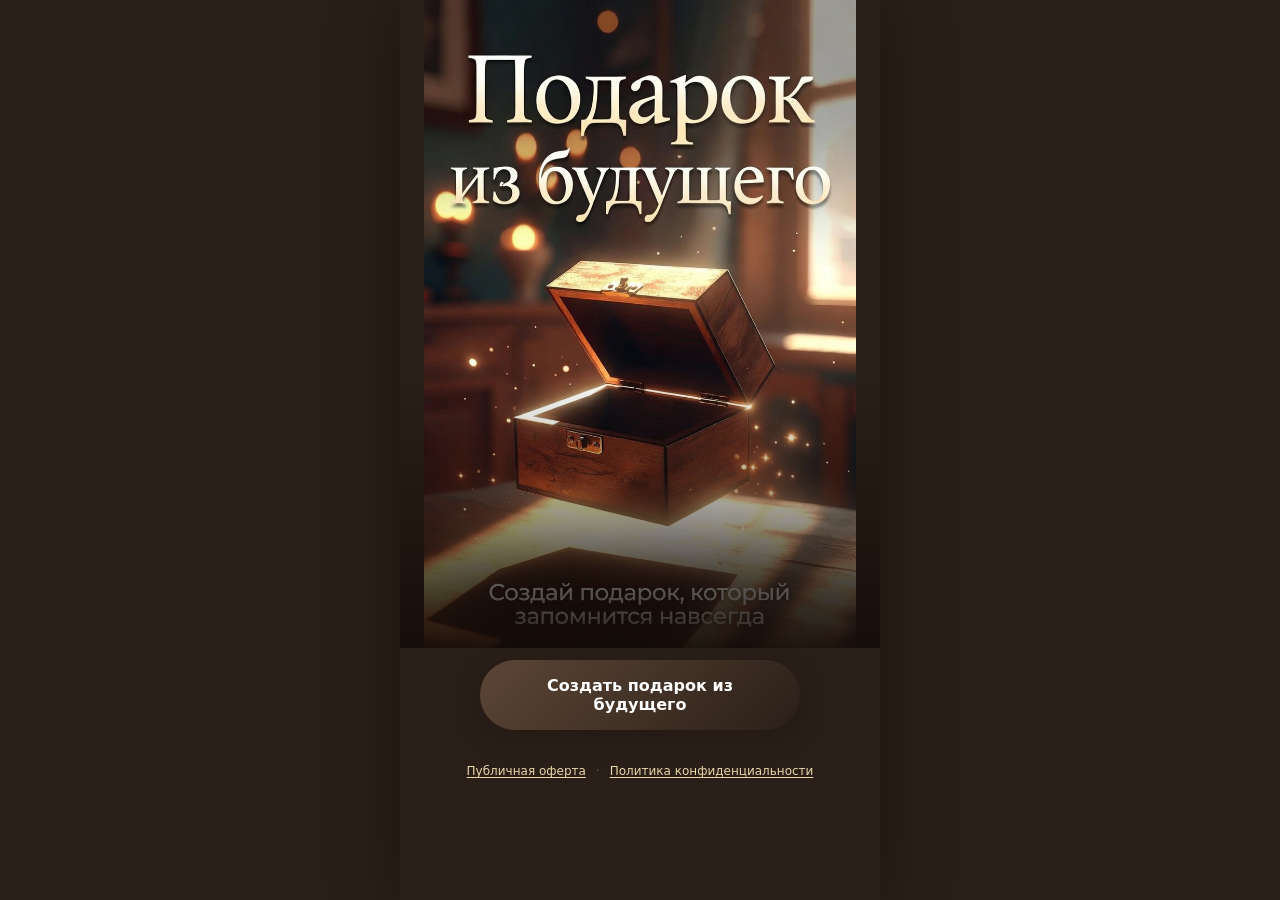
==== commit 35cab8fe: "Add public offer and privacy policy pages with consent in lead form. Co-authored-by: Cursor <cursora" ====
--- a/index.html
+++ b/index.html
@@ -198,6 +198,7 @@
       <p class="gift-text" id="gift-text"></p>
       <div class="products-block">
         <h3>Идеи от 3Д-лес</h3>
+        <p class="products-hint" id="products-hint">Выберите, что хотите заказать — нажмите на вариант</p>
         <ul class="products-list" id="products-list"></ul>
       </div>
       <form class="lead-form wood-panel" id="lead-form">
@@ -214,7 +215,11 @@
           <label for="lead-comment">Комментарий (необязательно)</label>
           <textarea id="lead-comment" rows="2" placeholder="Пожелания к заказу"></textarea>
         </div>
-        <button type="submit" class="btn btn-gold">Отправить мастеру в 3Д-лес</button>
+        <label class="lead-consent" id="lead-consent-label">
+          <input type="checkbox" id="lead-consent" required>
+          <span id="lead-consent-text">Я принимаю условия <a href="oferta.html" target="_blank" rel="noopener noreferrer">публичной оферты</a> и соглашаюсь с <a href="privacy.html" target="_blank" rel="noopener noreferrer">политикой конфиденциальности</a></span>
+        </label>
+        <button type="submit" class="btn btn-gold" id="lead-submit" disabled>Отправить мастеру в 3Д-лес</button>
       </form>
       <p class="success-msg" id="lead-success">Спасибо! Мастер свяжется с вами. Заявка сохранена.</p>
       <div class="result-actions">
@@ -232,12 +237,19 @@
         </button>
       </div>
     </section>
+
+    <footer class="site-legal" id="site-legal">
+      <a href="oferta.html" target="_blank" rel="noopener noreferrer" id="link-offer">Публичная оферта</a>
+      <span class="site-legal-sep" aria-hidden="true">·</span>
+      <a href="privacy.html" target="_blank" rel="noopener noreferrer" id="link-privacy">Политика конфиденциальности</a>
+    </footer>
   </div>
 
   <canvas id="share-canvas" width="1080" height="1920"></canvas>
   <script src="js/icons.js"></script>
   <script src="js/data.js"></script>
   <script src="js/config-overrides.js"></script>
+  <script src="js/config-leads.js"></script>
   <script src="js/app.js"></script>
 </body>
 </html>
--- a/css/styles.css
+++ b/css/styles.css
@@ -1018,8 +1018,43 @@
   text-transform: uppercase;
   letter-spacing: 0.06em;
   color: var(--gold-bright);
+  margin-bottom: 6px;
+  text-shadow: 0 1px 6px rgba(0, 0, 0, 0.4);
+}
+
+.products-hint {
+  font-size: 0.8rem;
+  color: var(--gold-soft);
   margin-bottom: 10px;
-  text-shadow: 0 1px 6px rgba(0, 0, 0, 0.4);
+  text-shadow: 0 1px 4px rgba(0, 0, 0, 0.4);
+}
+
+.product-pick-btn {
+  display: block;
+  width: 100%;
+  padding: 0;
+  margin: 0;
+  border: none;
+  background: transparent;
+  cursor: pointer;
+  font: inherit;
+  text-align: left;
+}
+
+.products-list li.product-option {
+  cursor: pointer;
+  transition: border-color 0.25s ease, box-shadow 0.25s ease;
+}
+
+.products-list li.product-option.selected {
+  border: 2px solid var(--gold);
+  box-shadow: var(--gold-glow-soft), 0 4px 16px rgba(201, 169, 98, 0.3);
+}
+
+.products-list li.product-option.selected::after {
+  box-shadow:
+    inset 0 0 0 2px rgba(232, 184, 74, 0.65),
+    inset 0 0 18px rgba(201, 169, 98, 0.15);
 }
 
 .products-list {
@@ -1153,3 +1188,129 @@
     box-shadow: 0 0 60px rgba(0, 0, 0, 0.35);
   }
 }
+
+/* Юридические ссылки и документы */
+.site-legal {
+  display: flex;
+  flex-wrap: wrap;
+  justify-content: center;
+  align-items: center;
+  gap: 6px 10px;
+  padding: 14px 16px 20px;
+  font-size: 0.75rem;
+  color: rgba(250, 246, 241, 0.65);
+  text-align: center;
+}
+
+.site-legal a {
+  color: var(--gold-soft);
+  text-decoration: underline;
+  text-underline-offset: 2px;
+}
+
+.site-legal a:hover {
+  color: var(--gold-bright);
+}
+
+.site-legal-sep {
+  opacity: 0.45;
+}
+
+.lead-consent {
+  display: flex;
+  align-items: flex-start;
+  gap: 10px;
+  margin: 14px 0 16px;
+  font-size: 0.8rem;
+  line-height: 1.45;
+  color: var(--wood);
+  cursor: pointer;
+}
+
+.lead-consent input {
+  margin-top: 3px;
+  width: 18px;
+  height: 18px;
+  flex-shrink: 0;
+  accent-color: var(--gold);
+  cursor: pointer;
+}
+
+.lead-consent a {
+  color: var(--wood-dark);
+  font-weight: 600;
+  text-decoration: underline;
+  text-underline-offset: 2px;
+}
+
+.lead-consent a:hover {
+  color: #9a7b3c;
+}
+
+#lead-submit:disabled {
+  opacity: 0.55;
+  cursor: not-allowed;
+  box-shadow: none;
+}
+
+body.legal-page {
+  padding: 16px;
+  display: flex;
+  justify-content: center;
+}
+
+.legal-doc {
+  max-width: 640px;
+  width: 100%;
+  padding: 24px 20px 32px;
+  margin: 12px auto 24px;
+  color: var(--wood-dark);
+  line-height: 1.55;
+}
+
+.legal-doc h1 {
+  font-family: var(--font-serif);
+  font-size: 1.5rem;
+  margin-bottom: 8px;
+  color: var(--wood-dark);
+}
+
+.legal-doc h2 {
+  font-size: 1rem;
+  margin: 20px 0 8px;
+  color: var(--wood);
+}
+
+.legal-doc p,
+.legal-doc li {
+  font-size: 0.9rem;
+  margin-bottom: 10px;
+}
+
+.legal-doc ul {
+  padding-left: 1.25rem;
+  margin-bottom: 10px;
+}
+
+.legal-doc a {
+  color: #7a5c2e;
+  font-weight: 600;
+}
+
+.legal-meta {
+  font-size: 0.8rem;
+  color: var(--wood-light);
+  margin-bottom: 16px;
+}
+
+.legal-back {
+  display: inline-block;
+  margin-bottom: 16px;
+  font-size: 0.85rem;
+  color: var(--wood-light);
+  text-decoration: none;
+}
+
+.legal-back:hover {
+  color: var(--wood-dark);
+}
